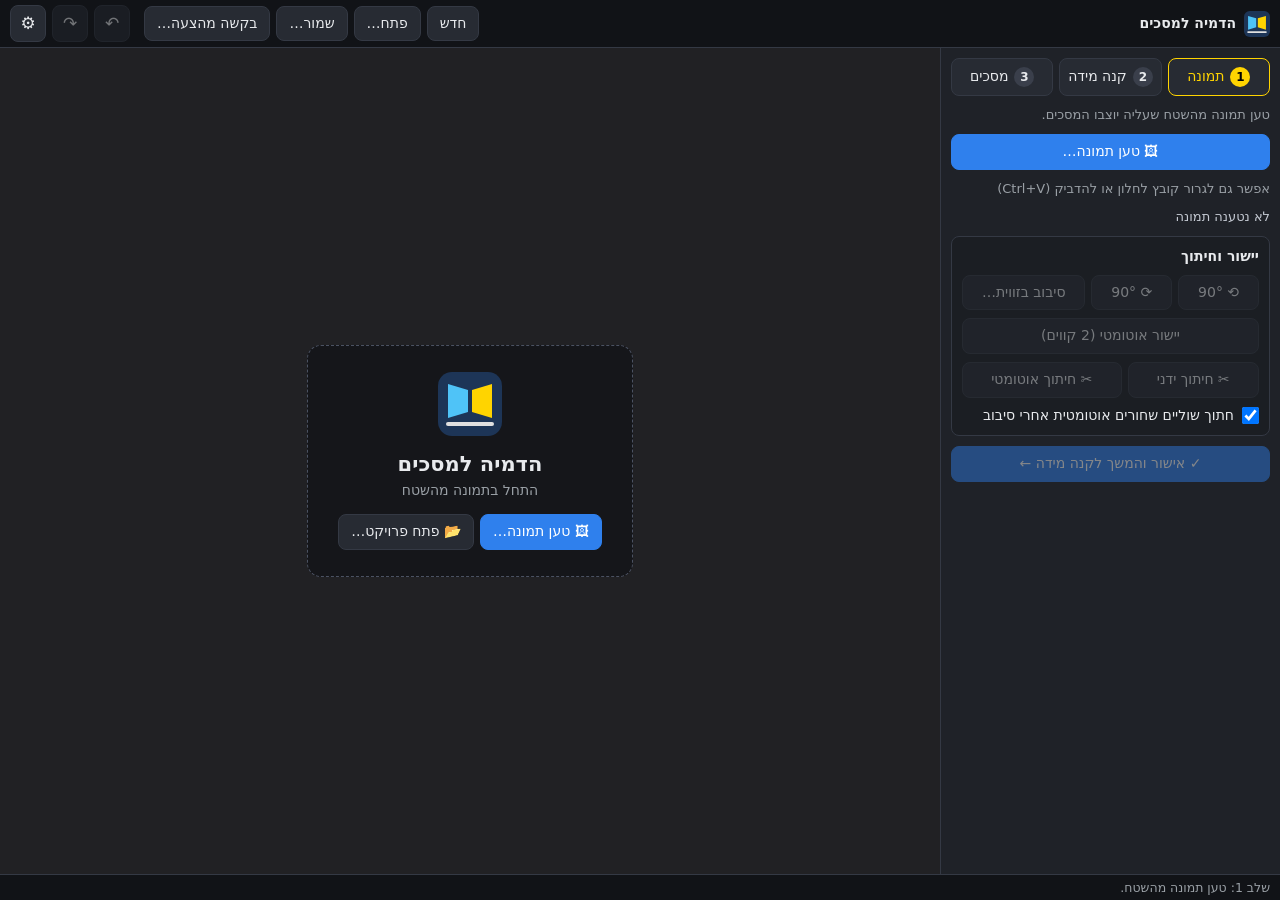
==== index.html @ abbd8448 "Screen visualizer web app: desktop + mobile, offline cache, image level/crop Co-Authored-By: Claude " ====
<!doctype html>
<html lang="he" dir="rtl">
<head>
<meta charset="utf-8">
<meta name="viewport" content="width=device-width, initial-scale=1, maximum-scale=1, user-scalable=no, viewport-fit=cover">
<meta name="theme-color" content="#16181d">
<meta name="apple-mobile-web-app-capable" content="yes">
<meta name="mobile-web-app-capable" content="yes">
<meta name="apple-mobile-web-app-status-bar-style" content="black-translucent">
<title>הדמיה למסכים</title>
<link rel="manifest" href="manifest.webmanifest">
<link rel="icon" href="icon.svg" type="image/svg+xml">
<link rel="apple-touch-icon" href="icon-192.png">
<link rel="stylesheet" href="css/app.css">
<script src="vendor/jszip.min.js"></script>
</head>
<body>
<header id="topbar">
  <div class="brand"><img src="icon.svg" alt=""><span data-t>הדמיה למסכים</span><span id="projTitle"></span></div>
  <nav class="tools">
    <button id="btnMenu" class="icon mobile-only" data-t-title="תפריט">☰</button>
    <div class="desk-only group">
      <button id="btnNew" data-t>חדש</button>
      <button id="btnOpen" data-t>פתח…</button>
      <button id="btnSave" data-t>שמור…</button>
      <button id="btnCloud" class="cloud" data-t>☁ OneDrive</button>
      <button id="btnQuoteFile" class="quote-only" data-t>בקשה מהצעה…</button>
    </div>
    <button id="btnUndo" class="icon" data-t-title="ביטול פעולה (Ctrl+Z)">↶</button>
    <button id="btnRedo" class="icon" data-t-title="ביצוע מחדש (Ctrl+Y)">↷</button>
    <button id="btnSettings" class="icon" data-t-title="הגדרות">⚙</button>
  </nav>
</header>

<main id="main">
  <aside id="panel">
    <div id="sheetGrip" class="mobile-only"><span></span></div>
    <div id="steps">
      <button class="step" data-step="1"><b>1</b><span data-t>תמונה</span></button>
      <button class="step" data-step="2"><b>2</b><span data-t>קנה מידה</span></button>
      <button class="step" data-step="3"><b>3</b><span data-t>מסכים</span></button>
    </div>

    <section class="pane" data-pane="1">
      <p class="hint" data-t>טען תמונה מהשטח שעליה יוצבו המסכים.</p>
      <div class="row wrap">
        <button id="btnCamera" class="primary mobile-only" data-t>📷 צלם</button>
        <button id="btnLoadBg" class="primary" data-t>🖼 טען תמונה…</button>
        <button id="btnBgCloud" class="cloud" data-t>☁ מ-OneDrive</button>
      </div>
      <p class="hint desk-only" data-t>אפשר גם לגרור קובץ לחלון או להדביק (Ctrl+V)</p>
      <div id="lblBg" class="info"></div>
      <div class="box">
        <div class="box-title" data-t>יישור וחיתוך</div>
        <div class="row">
          <button id="btnRotL" data-t-title="סיבוב 90° נגד כיוון השעון">⟲ 90°</button>
          <button id="btnRotR" data-t-title="סיבוב 90° עם כיוון השעון">⟳ 90°</button>
          <button id="btnRotAny" data-t>סיבוב בזווית…</button>
        </div>
        <button id="btnLevel" class="tool wide" data-tool="level" data-t-title="סמן 2 קווי ייחוס שאמורים להיות אופקיים (רצפה, תקרה, מדף, משקוף).
התמונה תסובב לזווית האמצע ביניהם, כך שתהיה ישרה ככל האפשר." data-t>יישור אוטומטי (2 קווים)</button>
        <div class="row">
          <button id="btnCrop" class="tool" data-tool="crop" data-t-title="גרור מלבן על האזור שרוצים להשאיר" data-t>✂ חיתוך ידני</button>
          <button id="btnAutoCrop" data-t-title="חותך את המלבן הגדול ביותר בלי שוליים שחורים מהסיבוב" data-t>✂ חיתוך אוטומטי</button>
        </div>
        <label class="check"><input id="chkAutoCrop" type="checkbox" checked> <span data-t>חתוך שוליים שחורים אוטומטית אחרי סיבוב</span></label>
      </div>
      <button id="btnNext1" class="primary wide" data-t>✓ אישור והמשך לקנה מידה ←</button>
    </section>

    <section class="pane" data-pane="2">
      <p class="hint" data-t>גרור קו על פני אובייקט שמידתו ידועה (דלת, חלון, אריח, קיר) ובאותו מישור שבו יוצב המסך.</p>
      <div class="row">
        <button id="btnMW" class="tool" data-tool="w" data-t>סמן רוחב ידוע</button>
        <button id="btnMH" class="tool" data-tool="h" data-t>סמן גובה ידוע</button>
      </div>
      <div id="measureList"></div>
      <div id="lblScale" class="info"></div>
      <button id="btnNext2" class="primary wide" data-t>✓ אישור והמשך להוספת מסכים ←</button>
    </section>

    <section class="pane" data-pane="3">
      <div class="row wrap">
        <button id="btnAdd" class="primary" data-t>+ הוסף מסך</button>
        <button id="btnLink" class="toggle" data-t-title="שמירת קנה מידה: גרירת פינה מזיזה גם את הפינה הסמוכה, ושינוי מידה שומר על היחס" data-t>🔗 שמירת יחס</button>
        <button id="btnMagnet" class="toggle on" data-t-title="הצמדה לפינות ולקצוות של מסכים אחרים" data-t>🧲 מגנוט</button>
      </div>

      <div id="quoteBox" class="box quote-only" hidden>
        <div class="box-title" data-t>מסכים מההצעה</div>
        <div id="quoteTitle" class="info"></div>
        <div id="quoteList" class="list"></div>
        <div class="row">
          <button id="btnQuoteAdd" data-t>+ הוסף נבחר</button>
          <button id="btnQuoteAll" data-t>+ הוסף הכל</button>
        </div>
      </div>

      <div id="screenList" class="list"></div>

      <div id="props" class="box" hidden>
        <div class="box-title"><span data-t>מסך נבחר</span><span id="lblMulti" class="muted"></span></div>
        <label class="field"><span data-t>שם:</span><input id="edName" type="text"></label>
        <button id="btnInfo" class="toggle wide" data-t>📋 הצג פרטי מסך</button>
        <div class="row wrap">
          <button id="btnContent" data-t>טען תוכן…</button>
          <button id="btnContentCloud" class="cloud" data-t>☁</button>
          <button id="btnClear" data-t>הסר תוכן</button>
        </div>
        <div id="lblContent" class="info"></div>
        <div id="customBox">
          <label class="field"><span data-t>רוחב:</span><input id="spW" type="number" step="1" min="1" inputmode="decimal"><i data-t>ס״מ</i></label>
          <label class="field"><span data-t>גובה:</span><input id="spH" type="number" step="1" min="1" inputmode="decimal"><i data-t>ס״מ</i></label>
          <label class="field"><span>Pitch:</span><input id="spPitch" type="number" step="0.1" min="0.3" inputmode="decimal"><i data-t>מ״מ</i></label>
        </div>
        <label class="field"><span data-t>מסגרת:</span><input id="spBezel" type="number" step="1" min="0" inputmode="decimal"><i data-t>ס״מ</i></label>
        <label class="field"><span data-t>זווית:</span><input id="spAngle" type="number" step="1" inputmode="decimal"><i>°</i></label>
        <label class="field"><span data-t>התאמת תוכן:</span>
          <select id="cbFit">
            <option value="fill" data-t>מילוי (חיתוך עודפים)</option>
            <option value="fit" data-t>התאמה (פסים שחורים)</option>
            <option value="stretch" data-t>מתיחה</option>
          </select></label>
        <label class="field"><span data-t>בהירות:</span><input id="slBright" type="range" min="20" max="200" step="1"><i id="lblBright"></i></label>
        <div id="lblSize" class="info pre"></div>
        <div class="row wrap">
          <button id="btnReset" data-t>אפס ליחס לפי קנה המידה</button>
          <button id="btnDup" data-t>שכפל</button>
          <button id="btnDel" class="danger" data-t>מחק מסך</button>
        </div>
      </div>

      <div class="box">
        <div class="box-title" data-t>תוצאה</div>
        <div class="row wrap">
          <button id="btnPlay" class="video-only toggle" data-t>▶ נגן סרטונים בתצוגה</button>
          <button id="btnFitView" data-t>התאם לחלון</button>
        </div>
        <div class="row wrap">
          <button id="btnExpImg" class="primary" data-t>ייצא תמונה…</button>
          <button id="btnExpVid" class="primary video-only" data-t>ייצא סרטון (MP4)…</button>
        </div>
        <button id="btnSaveCloud" class="cloud wide" data-t>☁ שמור פרויקט ב-OneDrive</button>
      </div>
    </section>
  </aside>

  <div id="stage">
    <canvas id="gl"></canvas>
    <canvas id="overlay"></canvas>
    <canvas id="loupe" width="160" height="160" hidden></canvas>
    <div id="empty" class="empty">
      <div class="empty-card">
        <img src="icon.svg" alt="">
        <h2 data-t>הדמיה למסכים</h2>
        <p data-t>התחל בתמונה מהשטח</p>
        <div class="row center wrap">
          <button id="btnEmptyCamera" class="primary mobile-only" data-t>📷 צלם</button>
          <button id="btnEmptyLoad" class="primary" data-t>🖼 טען תמונה…</button>
          <button id="btnEmptyOpen" data-t>📂 פתח פרויקט…</button>
        </div>
      </div>
    </div>
    <div id="toolHint" hidden></div>
  </div>
</main>

<footer id="status"><span id="statusText"></span></footer>

<div id="mobileBar" class="mobile-only">
  <button id="mbSheet" data-t>☰ אפשרויות</button>
  <button id="mbAdd" data-t>+ מסך</button>
  <button id="mbExport" data-t>⇪ ייצוא</button>
</div>

<div id="modalRoot"></div>
<input id="fileImage" type="file" accept="image/*" hidden>
<input id="fileCamera" type="file" accept="image/*" capture="environment" hidden>
<input id="fileContent" type="file" hidden>
<input id="fileProject" type="file" accept=".vizproj,application/zip" hidden>
<input id="fileQuote" type="file" accept=".json,application/json" hidden>

<script type="module" src="js/app.js"></script>
</body>
</html>
---- css/app.css ----
:root {
  --bg: #16181d; --panel: #1f2228; --panel2: #272b33; --line: #343944; --text: #e8eaed; --muted: #9aa0a6;
  --accent: #ffd400; --primary: #2f80ed; --primary-h: #4a90f0; --danger: #e5484d; --cloud: #0f6cbd; --ok: #3ccf91;
  --radius: 8px; --panel-w: 340px; --top-h: 48px;
  --safe-b: env(safe-area-inset-bottom, 0px);
}
* { box-sizing: border-box; }
html, body { margin: 0; height: 100%; background: var(--bg); color: var(--text);
  font: 14px/1.4 "Segoe UI", system-ui, -apple-system, Arial, sans-serif; overflow: hidden; }
button, input, select { font: inherit; color: inherit; }
button { background: var(--panel2); border: 1px solid var(--line); border-radius: var(--radius); padding: 7px 12px;
  cursor: pointer; white-space: nowrap; touch-action: manipulation; }
button:hover:not(:disabled) { border-color: #4b5262; background: #2e333d; }
button:disabled { opacity: .45; cursor: default; }
button.primary { background: var(--primary); border-color: var(--primary); color: #fff; }
button.primary:hover:not(:disabled) { background: var(--primary-h); }
button.cloud { background: #12385c; border-color: #1d5b94; }
button.danger { color: #ff8b8e; }
button.toggle.on { background: #3a3417; border-color: var(--accent); color: var(--accent); }
button.tool.on { background: #3a3417; border-color: var(--accent); color: var(--accent); }
button.icon { width: 36px; padding: 6px 0; font-size: 17px; }
button.wide { width: 100%; }
input[type=text], input[type=number], select { background: #14161a; border: 1px solid var(--line); border-radius: 6px;
  padding: 6px 8px; min-width: 0; }
input[type=number] { direction: ltr; text-align: left; }
input:focus, select:focus { outline: 2px solid #3b6fd8; outline-offset: -1px; }
[hidden] { display: none !important; }

#topbar { height: var(--top-h); display: flex; align-items: center; justify-content: space-between; gap: 8px;
  padding: 0 10px; background: #111317; border-bottom: 1px solid var(--line); }
.brand { display: flex; align-items: center; gap: 8px; font-weight: 600; min-width: 0; overflow: hidden; }
.brand img { width: 26px; height: 26px; }
#projTitle { color: var(--muted); font-weight: 400; overflow: hidden; text-overflow: ellipsis; white-space: nowrap; }
.tools { display: flex; align-items: center; gap: 6px; }
.group { display: flex; gap: 6px; margin-inline-end: 8px; }

#main { position: absolute; top: var(--top-h); bottom: 26px; left: 0; right: 0; display: flex; }
#panel { width: var(--panel-w); flex: none; background: var(--panel); border-inline-end: 1px solid var(--line);
  overflow-y: auto; padding: 10px; }
#stage { position: relative; flex: 1; overflow: hidden; touch-action: none; background: #202227; }
#gl, #overlay { position: absolute; inset: 0; width: 100%; height: 100%; }
#overlay { cursor: default; }
#loupe { position: absolute; top: 10px; width: 160px; height: 160px; border-radius: 50%; border: 3px solid var(--accent);
  box-shadow: 0 4px 18px rgba(0,0,0,.6); pointer-events: none; background: #000; }
#toolHint { position: absolute; top: 10px; left: 50%; transform: translateX(-50%); background: rgba(10,10,12,.85);
  border: 1px solid var(--accent); color: var(--accent); padding: 6px 12px; border-radius: 20px; pointer-events: none;
  max-width: 90%; text-align: center; }
#status { position: absolute; bottom: 0; left: 0; right: 0; height: 26px; padding: 4px 10px; background: #111317;
  border-top: 1px solid var(--line); color: var(--muted); font-size: 12.5px; white-space: nowrap; overflow: hidden; text-overflow: ellipsis; }

#steps { display: flex; gap: 6px; margin-bottom: 10px; }
.step { flex: 1; display: flex; align-items: center; justify-content: center; gap: 6px; padding: 8px 4px; }
.step b { display: inline-grid; place-items: center; width: 20px; height: 20px; border-radius: 50%; background: #3a3f4b; font-size: 12px; }
.step.active { border-color: var(--accent); color: var(--accent); }
.step.active b { background: var(--accent); color: #000; }
.step.done b { background: var(--ok); color: #000; }
.pane { display: none; flex-direction: column; gap: 10px; }
.pane.active { display: flex; }
.row { display: flex; gap: 6px; align-items: center; }
.row.wrap { flex-wrap: wrap; }
.row.center { justify-content: center; }
.row > button { flex: 1 1 auto; }
.hint { margin: 0; color: var(--muted); font-size: 13px; }
.info { color: #c5cad3; font-size: 13px; }
.info.pre { white-space: pre-line; background: #181b20; border-radius: 6px; padding: 8px; }
.muted { color: var(--muted); font-weight: 400; margin-inline-start: 6px; }
.box { border: 1px solid var(--line); border-radius: var(--radius); padding: 10px; display: flex; flex-direction: column; gap: 8px; background: #1b1e23; }
.box-title { font-weight: 600; }
.field { display: grid; grid-template-columns: 92px 1fr auto; align-items: center; gap: 6px; }
.field > i { font-style: normal; color: var(--muted); min-width: 26px; }
.list { display: flex; flex-direction: column; gap: 3px; max-height: 200px; overflow-y: auto; }
.list .item { padding: 7px 9px; border-radius: 6px; background: #181b20; border: 1px solid transparent; cursor: pointer;
  display: flex; justify-content: space-between; gap: 8px; }
.list .item.sel { border-color: var(--accent); background: #2b2816; }
.list .item small { color: var(--muted); }
.measure { display: grid; grid-template-columns: 16px 1fr 90px auto auto; gap: 6px; align-items: center; }
.measure .dot { width: 12px; height: 12px; border-radius: 50%; }

.empty { position: absolute; inset: 0; display: grid; place-items: center; pointer-events: none; }
.empty-card { pointer-events: auto; text-align: center; background: rgba(20,22,26,.9); border: 1px dashed #4b5262;
  border-radius: 14px; padding: 26px 30px; max-width: 92%; }
.empty-card img { width: 64px; }
.empty-card h2 { margin: 8px 0 2px; }
.empty-card p { color: var(--muted); margin: 0 0 14px; }
#stage.dragover::after { content: ""; position: absolute; inset: 8px; border: 3px dashed var(--accent); border-radius: 12px; pointer-events: none; }

/* modal */
.modal-back { position: fixed; inset: 0; background: rgba(0,0,0,.55); display: grid; place-items: center; z-index: 50; padding: 12px; }
.modal { background: var(--panel); border: 1px solid var(--line); border-radius: 12px; width: min(460px, 100%); max-height: 92vh;
  display: flex; flex-direction: column; box-shadow: 0 10px 40px rgba(0,0,0,.6); }
.modal header { padding: 12px 16px; font-weight: 600; font-size: 15px; border-bottom: 1px solid var(--line); }
.modal .body { padding: 14px 16px; overflow-y: auto; display: flex; flex-direction: column; gap: 10px; }
.modal footer { padding: 10px 16px; border-top: 1px solid var(--line); display: flex; gap: 8px; justify-content: flex-end; flex-wrap: wrap; }
.modal .field { grid-template-columns: 130px 1fr auto; }
label.check { display: flex; gap: 8px; align-items: center; cursor: pointer; }
label.check input { width: 17px; height: 17px; margin: 0; }
.progress { height: 10px; border-radius: 5px; background: #111; overflow: hidden; }
.progress > div { height: 100%; width: 0; background: var(--primary); transition: width .15s; }
.od-crumbs { display: flex; flex-wrap: wrap; gap: 4px; align-items: center; font-size: 13px; }
.od-crumbs button { padding: 3px 8px; }
.od-list { min-height: 180px; max-height: 46vh; overflow-y: auto; border: 1px solid var(--line); border-radius: 8px; }
.od-item { display: flex; gap: 10px; padding: 9px 12px; border-bottom: 1px solid #2a2e36; cursor: pointer; align-items: center; }
.od-item:hover, .od-item.sel { background: #262b34; }
.od-item .ic { width: 22px; text-align: center; }
.od-item .nm { flex: 1; overflow: hidden; text-overflow: ellipsis; white-space: nowrap; }
.od-item small { color: var(--muted); }
.toast { position: fixed; bottom: calc(80px + var(--safe-b)); left: 50%; transform: translateX(-50%); background: #2b2f37;
  border: 1px solid var(--line); padding: 9px 16px; border-radius: 20px; z-index: 60; box-shadow: 0 4px 16px rgba(0,0,0,.5); max-width: 90%; }

.mobile-only { display: none !important; }
body.is-mobile .desk-only { display: none !important; }
body.is-mobile .mobile-only { display: revert !important; }
body:not(.caps-video) .video-only { display: none !important; }
body:not(.caps-quote) .quote-only { display: none !important; }
body:not(.caps-cloud) .cloud { display: none !important; }

/* ---------------- mobile / tablet ---------------- */
body.is-mobile { --top-h: 50px; font-size: 15px; }
body.is-mobile #topbar { padding-top: env(safe-area-inset-top, 0px); height: calc(var(--top-h) + env(safe-area-inset-top, 0px)); }
body.is-mobile #main { top: calc(var(--top-h) + env(safe-area-inset-top, 0px)); bottom: calc(58px + var(--safe-b)); display: block; }
body.is-mobile #stage { position: absolute; inset: 0; }
body.is-mobile #status { display: none; }
body.is-mobile #panel { position: absolute; z-index: 20; left: 0; right: 0; bottom: 0; width: auto; max-height: 62%;
  border: 0; border-top: 1px solid var(--line); border-radius: 16px 16px 0 0; box-shadow: 0 -8px 30px rgba(0,0,0,.5);
  transform: translateY(calc(100% - 0px)); transition: transform .22s ease; padding-top: 0; }
body.is-mobile #panel.open { transform: none; }
body.is-mobile #sheetGrip { display: flex !important; justify-content: center; padding: 8px 0 10px; position: sticky; top: 0; background: var(--panel); z-index: 1; }
body.is-mobile #sheetGrip span { width: 44px; height: 5px; border-radius: 3px; background: #555; }
body.is-mobile button { padding: 10px 14px; }
body.is-mobile button.icon { width: 42px; }
body.is-mobile input[type=text], body.is-mobile input[type=number], body.is-mobile select { padding: 9px 10px; font-size: 16px; }
body.is-mobile .field { grid-template-columns: 96px 1fr auto; }
body.is-mobile .list { max-height: 150px; }
body.is-mobile .brand > span:first-of-type { display: none; }
body.is-mobile #mobileBar { display: flex !important; position: fixed; left: 0; right: 0; bottom: 0; z-index: 30;
  padding: 8px 8px calc(8px + var(--safe-b)); gap: 8px; background: #111317; border-top: 1px solid var(--line); }
body.is-mobile #mobileBar button { flex: 1; }
body.is-mobile .modal-back { place-items: end center; padding: 0; }
body.is-mobile .modal { width: 100%; border-radius: 16px 16px 0 0; max-height: 88vh; padding-bottom: var(--safe-b); }
body.is-mobile .menu-sheet .body button { text-align: start; }
@media (min-width: 700px) {
  body.is-mobile #panel { left: auto; right: 0; width: 380px; max-height: 80%; }
  html[dir=ltr] body.is-mobile #panel { right: auto; left: 0; }
}
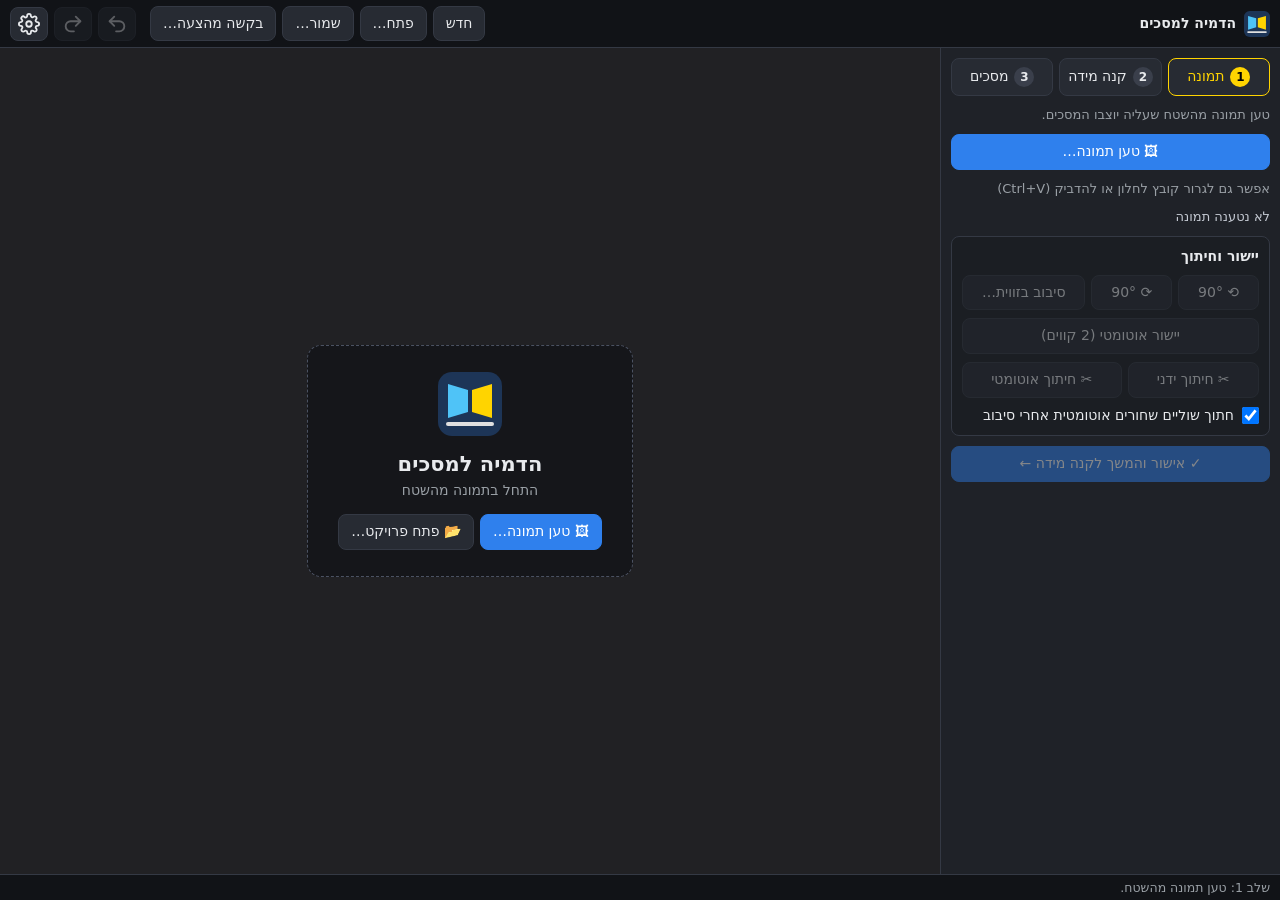
==== commit 9508364c: "Phone interface redesign: step bar, instruction line, per-step action bar, sheets; SVG icons; networ" ====
--- a/index.html
+++ b/index.html
@@ -18,7 +18,7 @@
 <header id="topbar">
   <div class="brand"><img src="icon.svg" alt=""><span data-t>הדמיה למסכים</span><span id="projTitle"></span></div>
   <nav class="tools">
-    <button id="btnMenu" class="icon mobile-only" data-t-title="תפריט">☰</button>
+    <button id="btnMenu" class="icon mobile-only" data-icon="menu" data-t-title="תפריט"></button>
     <div class="desk-only group">
       <button id="btnNew" data-t>חדש</button>
       <button id="btnOpen" data-t>פתח…</button>
@@ -26,15 +26,14 @@
       <button id="btnCloud" class="cloud" data-t>☁ OneDrive</button>
       <button id="btnQuoteFile" class="quote-only" data-t>בקשה מהצעה…</button>
     </div>
-    <button id="btnUndo" class="icon" data-t-title="ביטול פעולה (Ctrl+Z)">↶</button>
-    <button id="btnRedo" class="icon" data-t-title="ביצוע מחדש (Ctrl+Y)">↷</button>
-    <button id="btnSettings" class="icon" data-t-title="הגדרות">⚙</button>
+    <button id="btnUndo" class="icon" data-icon="undo" data-t-title="ביטול פעולה (Ctrl+Z)"></button>
+    <button id="btnRedo" class="icon" data-icon="redo" data-t-title="ביצוע מחדש (Ctrl+Y)"></button>
+    <button id="btnSettings" class="icon desk-only" data-icon="gear" data-t-title="הגדרות"></button>
   </nav>
 </header>
 
 <main id="main">
   <aside id="panel">
-    <div id="sheetGrip" class="mobile-only"><span></span></div>
     <div id="steps">
       <button class="step" data-step="1"><b>1</b><span data-t>תמונה</span></button>
       <button class="step" data-step="2"><b>2</b><span data-t>קנה מידה</span></button>
@@ -50,8 +49,8 @@
       </div>
       <p class="hint desk-only" data-t>אפשר גם לגרור קובץ לחלון או להדביק (Ctrl+V)</p>
       <div id="lblBg" class="info"></div>
-      <div class="box">
-        <div class="box-title" data-t>יישור וחיתוך</div>
+      <div id="toolsBox" class="box">
+        <div class="box-title desk-only" data-t>יישור וחיתוך</div>
         <div class="row">
           <button id="btnRotL" data-t-title="סיבוב 90° נגד כיוון השעון">⟲ 90°</button>
           <button id="btnRotR" data-t-title="סיבוב 90° עם כיוון השעון">⟳ 90°</button>
@@ -167,11 +166,6 @@
 
 <footer id="status"><span id="statusText"></span></footer>
 
-<div id="mobileBar" class="mobile-only">
-  <button id="mbSheet" data-t>☰ אפשרויות</button>
-  <button id="mbAdd" data-t>+ מסך</button>
-  <button id="mbExport" data-t>⇪ ייצוא</button>
-</div>
 
 <div id="modalRoot"></div>
 <input id="fileImage" type="file" accept="image/*" hidden>
--- a/css/app.css
+++ b/css/app.css
@@ -110,35 +110,87 @@
 .mobile-only { display: none !important; }
 body.is-mobile .desk-only { display: none !important; }
 body.is-mobile .mobile-only { display: revert !important; }
+body.is-mobile button.icon.mobile-only { display: inline-grid !important; }
 body:not(.caps-video) .video-only { display: none !important; }
 body:not(.caps-quote) .quote-only { display: none !important; }
 body:not(.caps-cloud) .cloud { display: none !important; }
 
+/* SVG icon buttons */
+.ic { display: block; flex: none; }
+button.icon { display: inline-grid; place-items: center; width: 38px; height: 34px; padding: 0; }
+button.icon:disabled { opacity: .35; }
+html[dir=ltr] .flip-ltr { transform: scaleX(-1); }
+#mSteps, #mHint, #mBar, #mSheet { display: none; }
+
 /* ---------------- mobile / tablet ---------------- */
-body.is-mobile { --top-h: 50px; font-size: 15px; }
-body.is-mobile #topbar { padding-top: env(safe-area-inset-top, 0px); height: calc(var(--top-h) + env(safe-area-inset-top, 0px)); }
-body.is-mobile #main { top: calc(var(--top-h) + env(safe-area-inset-top, 0px)); bottom: calc(58px + var(--safe-b)); display: block; }
+body.is-mobile {
+  --top-h: 52px; --steps-h: 46px; --hint-h: 34px; --bar-h: 66px; --safe-t: env(safe-area-inset-top, 0px);
+  font-size: 15px; -webkit-tap-highlight-color: transparent; user-select: none; -webkit-user-select: none;
+}
+body.is-mobile input, body.is-mobile select { user-select: text; -webkit-user-select: text; }
+body.is-mobile #topbar { position: fixed; top: 0; left: 0; right: 0; z-index: 25; padding: var(--safe-t) 10px 0;
+  height: calc(var(--top-h) + var(--safe-t)); background: #0d0f12; border-bottom: 0; }
+body.is-mobile #topbar .tools { gap: 4px; }
+body.is-mobile button.icon { width: 44px; height: 40px; background: transparent; border: 0; color: #e8eaed; }
+body.is-mobile button.icon:active { background: #262a32; }
+body.is-mobile .brand { font-size: 16px; gap: 10px; }
+body.is-mobile .brand img { width: 28px; height: 28px; }
+body.is-mobile .brand > span:first-of-type { display: none; }
+body.is-mobile #projTitle { color: var(--text); font-weight: 600; max-width: 46vw; }
+
+body.is-mobile #mSteps { display: flex; position: fixed; z-index: 24; left: 0; right: 0; top: calc(var(--top-h) + var(--safe-t));
+  height: var(--steps-h); padding: 4px 10px 6px; gap: 6px; background: #0d0f12; border-bottom: 1px solid var(--line); }
+.mstep { flex: 1; display: flex; align-items: center; justify-content: center; gap: 7px; padding: 0 4px; border-radius: 10px;
+  background: #1b1e24; border: 1px solid transparent; font-size: 14px; color: #b8bdc6; }
+.mstep b { display: inline-grid; place-items: center; width: 22px; height: 22px; border-radius: 50%; background: #3a3f4b; font-size: 12px; color: #fff; }
+.mstep.active { border-color: var(--accent); color: var(--accent); background: #2a2614; }
+.mstep.active b { background: var(--accent); color: #000; }
+.mstep.done b { background: var(--ok); color: #000; }
+.mstep:disabled { opacity: .45; }
+
+body.is-mobile #mHint { display: flex; align-items: center; justify-content: center; position: fixed; z-index: 23; left: 0; right: 0;
+  top: calc(var(--top-h) + var(--steps-h) + var(--safe-t)); min-height: var(--hint-h); padding: 4px 14px; text-align: center;
+  font-size: 13.5px; line-height: 1.3; color: #c9ced6; overflow: hidden; height: var(--hint-h); white-space: nowrap; text-overflow: ellipsis; display: block; line-height: calc(var(--hint-h) - 8px); background: rgba(13,15,18,.92); border-bottom: 1px solid #22262d; }
+body.is-mobile #mHint.tool { color: #000; background: var(--accent); font-weight: 600; }
+body.is-mobile #toolHint { display: none !important; }
+
+body.is-mobile #main { top: calc(var(--top-h) + var(--steps-h) + var(--hint-h) + var(--safe-t)); bottom: calc(var(--bar-h) + var(--safe-b)); display: block; }
 body.is-mobile #stage { position: absolute; inset: 0; }
-body.is-mobile #status { display: none; }
-body.is-mobile #panel { position: absolute; z-index: 20; left: 0; right: 0; bottom: 0; width: auto; max-height: 62%;
-  border: 0; border-top: 1px solid var(--line); border-radius: 16px 16px 0 0; box-shadow: 0 -8px 30px rgba(0,0,0,.5);
-  transform: translateY(calc(100% - 0px)); transition: transform .22s ease; padding-top: 0; }
-body.is-mobile #panel.open { transform: none; }
-body.is-mobile #sheetGrip { display: flex !important; justify-content: center; padding: 8px 0 10px; position: sticky; top: 0; background: var(--panel); z-index: 1; }
-body.is-mobile #sheetGrip span { width: 44px; height: 5px; border-radius: 3px; background: #555; }
+body.is-mobile #panel, body.is-mobile #status { display: none; }
+
+body.is-mobile #mBar { display: flex; position: fixed; z-index: 30; left: 0; right: 0; bottom: 0; gap: 6px;
+  height: calc(var(--bar-h) + var(--safe-b)); padding: 6px 8px calc(6px + var(--safe-b)); background: #0d0f12; border-top: 1px solid var(--line); }
+.mbtn { flex: 1; min-width: 0; display: flex; flex-direction: column; align-items: center; justify-content: center; gap: 3px;
+  padding: 4px 2px; border: 0; border-radius: 12px; background: transparent; color: #d7dbe2; font-size: 12px; }
+.mbtn span { display: block; white-space: nowrap; line-height: 1.2; }
+.mbtn:active { background: #23272f; }
+.mbtn.primary { background: var(--primary); color: #fff; }
+.mbtn.on { background: #2a2614; color: var(--accent); }
+.mbtn:disabled { opacity: .35; }
+
+body.is-mobile #mSheet:not([hidden]) { display: flex; flex-direction: column; position: fixed; z-index: 28; left: 0; right: 0;
+  bottom: calc(var(--bar-h) + var(--safe-b)); max-height: 46vh; background: var(--panel); border-top: 1px solid var(--line);
+  border-radius: 16px 16px 0 0; box-shadow: 0 -10px 30px rgba(0,0,0,.55); }
+#mSheet header { display: flex; align-items: center; justify-content: space-between; padding: 6px 8px 6px 16px; border-bottom: 1px solid var(--line); }
+html[dir=rtl] #mSheet header { padding: 6px 16px 6px 8px; }
+#mSheet .title { font-weight: 600; font-size: 16px; }
+#mSheet .iconbtn { width: 40px; height: 40px; display: grid; place-items: center; padding: 0; border: 0; background: transparent; }
+#mSheet .sbody { overflow-y: auto; padding: 12px 14px 16px; }
+#mSheet .col { display: flex; flex-direction: column; gap: 10px; }
+#mSheet .box { border: 0; padding: 0; background: transparent; }
+#mSheet #props > .box-title { display: none; }
+
 body.is-mobile button { padding: 10px 14px; }
-body.is-mobile button.icon { width: 42px; }
 body.is-mobile input[type=text], body.is-mobile input[type=number], body.is-mobile select { padding: 9px 10px; font-size: 16px; }
 body.is-mobile .field { grid-template-columns: 96px 1fr auto; }
-body.is-mobile .list { max-height: 150px; }
-body.is-mobile .brand > span:first-of-type { display: none; }
-body.is-mobile #mobileBar { display: flex !important; position: fixed; left: 0; right: 0; bottom: 0; z-index: 30;
-  padding: 8px 8px calc(8px + var(--safe-b)); gap: 8px; background: #111317; border-top: 1px solid var(--line); }
-body.is-mobile #mobileBar button { flex: 1; }
 body.is-mobile .modal-back { place-items: end center; padding: 0; }
 body.is-mobile .modal { width: 100%; border-radius: 16px 16px 0 0; max-height: 88vh; padding-bottom: var(--safe-b); }
 body.is-mobile .menu-sheet .body button { text-align: start; }
+body.is-mobile .empty-card { padding: 22px 18px; }
+body.is-mobile .empty-card .row { display: none; }
+body.is-mobile .empty-card p { margin: 0; }
+body.is-mobile .toast { bottom: calc(var(--bar-h) + 16px + var(--safe-b)); }
 @media (min-width: 700px) {
-  body.is-mobile #panel { left: auto; right: 0; width: 380px; max-height: 80%; }
-  html[dir=ltr] body.is-mobile #panel { right: auto; left: 0; }
+  body.is-mobile #mSheet:not([hidden]) { left: auto; right: 12px; width: 400px; border-radius: 16px; bottom: calc(var(--bar-h) + 12px + var(--safe-b)); }
+  html[dir=ltr] body.is-mobile #mSheet:not([hidden]) { right: auto; left: 12px; }
 }
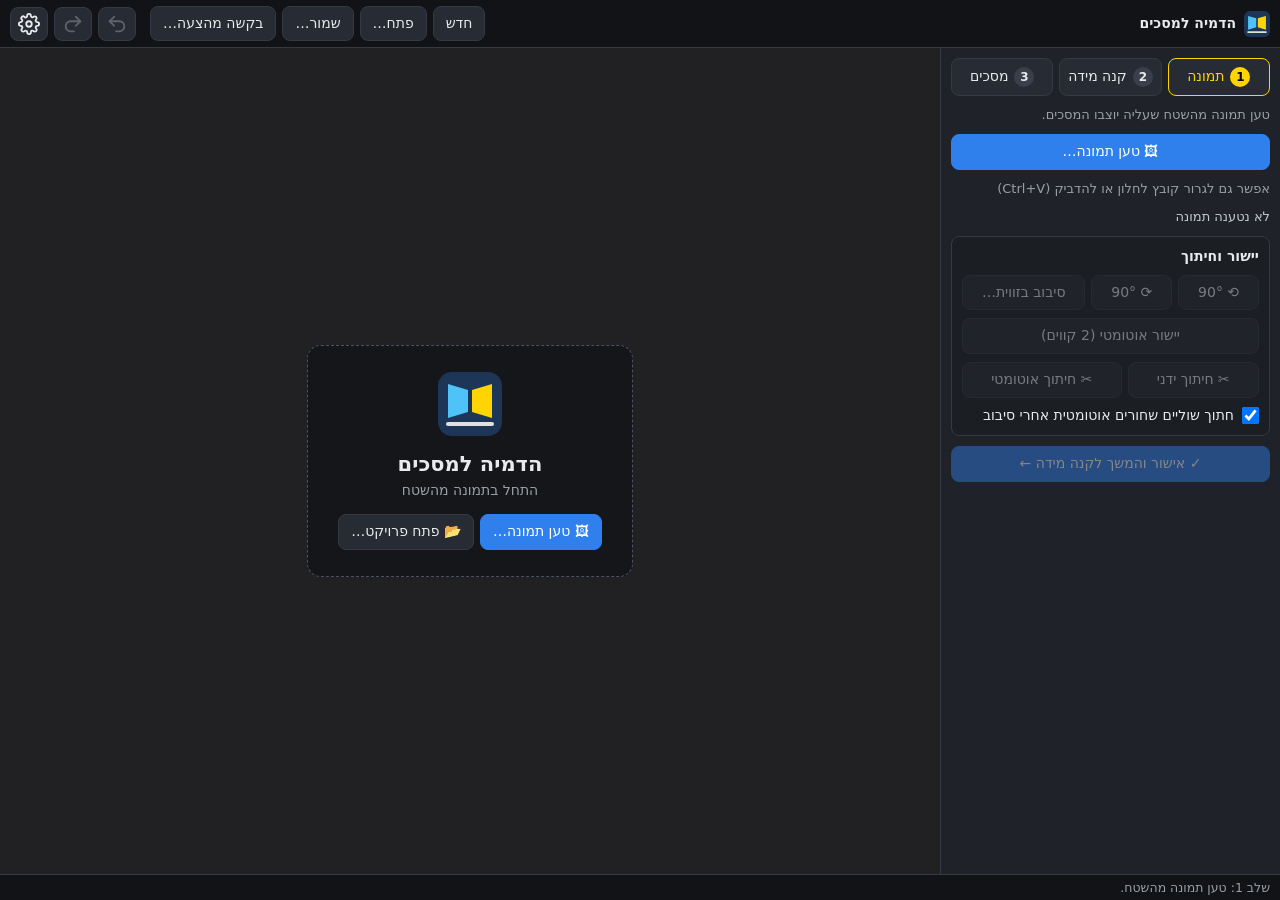
==== commit 39c2c933: "Phone: more room under the iPhone clock, save project as a photo with the project inside (OneDrive/W" ====
--- a/index.html
+++ b/index.html
@@ -3,10 +3,10 @@
 <head>
 <meta charset="utf-8">
 <meta name="viewport" content="width=device-width, initial-scale=1, maximum-scale=1, user-scalable=no, viewport-fit=cover">
-<meta name="theme-color" content="#16181d">
+<meta name="theme-color" content="#0d0f12">
 <meta name="apple-mobile-web-app-capable" content="yes">
 <meta name="mobile-web-app-capable" content="yes">
-<meta name="apple-mobile-web-app-status-bar-style" content="black-translucent">
+<meta name="apple-mobile-web-app-status-bar-style" content="black">
 <title>הדמיה למסכים</title>
 <link rel="manifest" href="manifest.webmanifest">
 <link rel="icon" href="icon.svg" type="image/svg+xml">
--- a/css/app.css
+++ b/css/app.css
@@ -118,18 +118,18 @@
 /* SVG icon buttons */
 .ic { display: block; flex: none; }
 button.icon { display: inline-grid; place-items: center; width: 38px; height: 34px; padding: 0; }
-button.icon:disabled { opacity: .35; }
+button.icon:disabled { opacity: 1; color: #5d636e; }
 html[dir=ltr] .flip-ltr { transform: scaleX(-1); }
 #mSteps, #mHint, #mBar, #mSheet { display: none; }
 
 /* ---------------- mobile / tablet ---------------- */
 body.is-mobile {
-  --top-h: 52px; --steps-h: 46px; --hint-h: 34px; --bar-h: 66px; --safe-t: env(safe-area-inset-top, 0px);
+  --top-h: 52px; --steps-h: 46px; --hint-h: 34px; --bar-h: 66px; --safe-t: calc(env(safe-area-inset-top, 0px) + min(env(safe-area-inset-top, 0px), 16px));
   font-size: 15px; -webkit-tap-highlight-color: transparent; user-select: none; -webkit-user-select: none;
 }
 body.is-mobile input, body.is-mobile select { user-select: text; -webkit-user-select: text; }
 body.is-mobile #topbar { position: fixed; top: 0; left: 0; right: 0; z-index: 25; padding: var(--safe-t) 10px 0;
-  height: calc(var(--top-h) + var(--safe-t)); background: #0d0f12; border-bottom: 0; }
+  height: calc(var(--top-h) + var(--safe-t)); background: #0d0f12; border-bottom: 0; align-items: center; }
 body.is-mobile #topbar .tools { gap: 4px; }
 body.is-mobile button.icon { width: 44px; height: 40px; background: transparent; border: 0; color: #e8eaed; }
 body.is-mobile button.icon:active { background: #262a32; }
@@ -186,6 +186,8 @@
 body.is-mobile .modal-back { place-items: end center; padding: 0; }
 body.is-mobile .modal { width: 100%; border-radius: 16px 16px 0 0; max-height: 88vh; padding-bottom: var(--safe-b); }
 body.is-mobile .menu-sheet .body button { text-align: start; }
+body.is-mobile .modal footer { flex-direction: column-reverse; align-items: stretch; }
+body.is-mobile .modal footer button { width: 100%; padding: 12px; }
 body.is-mobile .empty-card { padding: 22px 18px; }
 body.is-mobile .empty-card .row { display: none; }
 body.is-mobile .empty-card p { margin: 0; }
